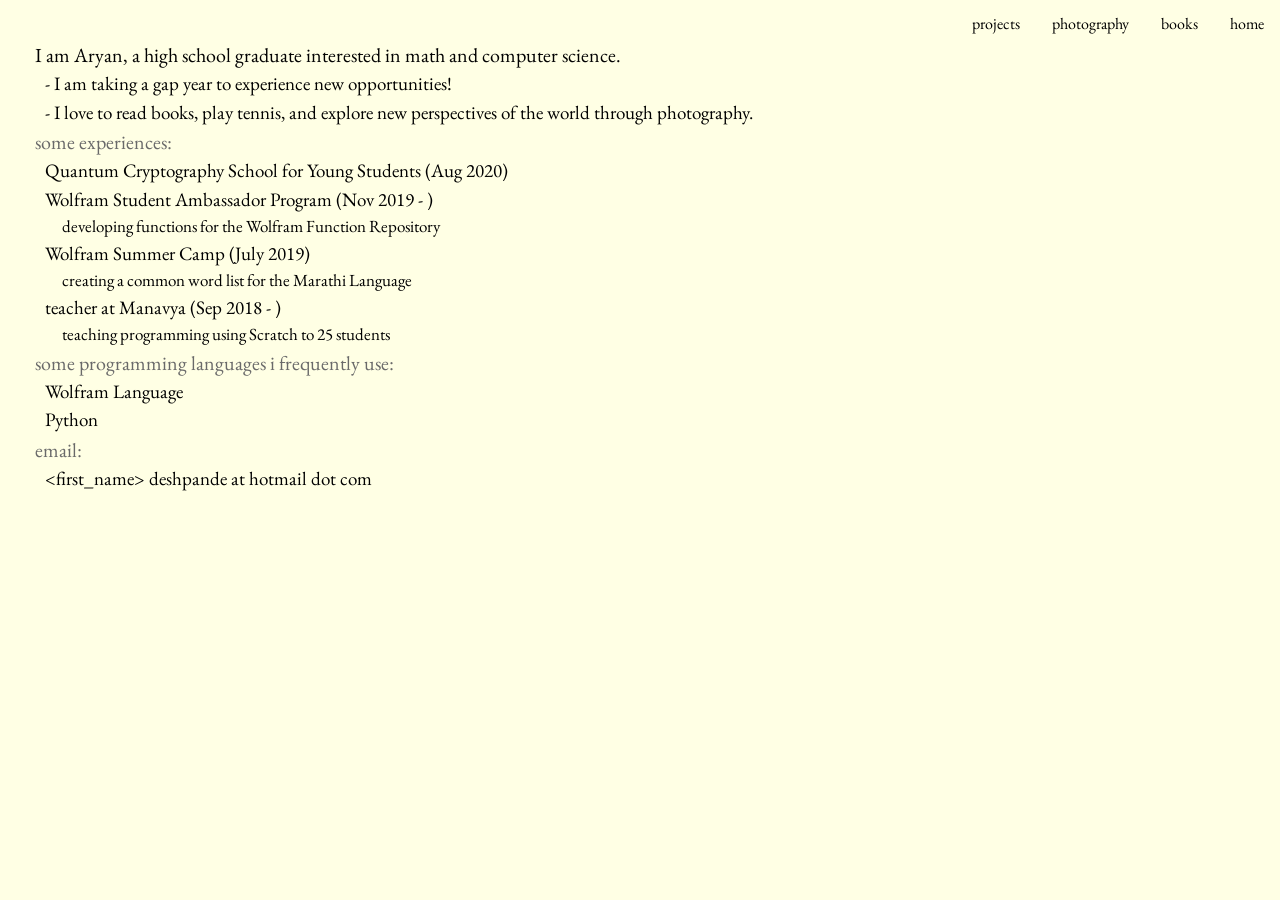
==== pages/about.html @ e217409f "final code" ====
<!DOCTYPE html>
<html lang="en">
    <head>
        <meta charset="UTF-8">
        <title>about</title>
        <link rel="shortcut icon" type="image/png" href="../assets/favicon.png">
        <link href="https://fonts.googleapis.com/css2?family=EB+Garamond&family=Playfair+Display&display=swap" rel="stylesheet">
        <link rel="stylesheet" href="https://stackpath.bootstrapcdn.com/bootstrap/4.5.0/css/bootstrap.min.css" integrity="sha384-9aIt2nRpC12Uk9gS9baDl411NQApFmC26EwAOH8WgZl5MYYxFfc+NcPb1dKGj7Sk" crossorigin="anonymous">
        <link rel="stylesheet" href="../css/about.css">
    </head>
    <body>
        <div class="navbar1">
            <a href="../index.html">home</a>
            <a href="books.html">books</a>
            <a href="photography.html">photography</a>
            <a href="projects.html">projects</a> 
        </div>
        <div class="container">
            <div class="row">
                <div class="col">
                    I am Aryan, a high school graduate interested in math and computer science.
                </div>
            </div>
        <div class="f_sizes">
            <div class="row">
                <div class="col">
                    - I am taking a gap year to experience new opportunities! <br />
                    - I love to read books, play tennis, and explore new perspectives of the world through photography.
                </div>
            </div>
        </div>
        <div class="diff_heading">
            <div class="row">
                <div class="col">
                    some experiences:
                </div>
            </div>
        </div>
            <div class="f_sizes">
                <div class="row">
                    <div class="col">
                        <a class="hover" href="https://uwaterloo.ca/institute-for-quantum-computing/programs/qcsys">Quantum Cryptography School for Young Students</a> (Aug 2020) <br />
                        <a class="hover" href="https://www.wolfram.com/company/careers/ambassador/">Wolfram Student Ambassador Program</a> (Nov 2019 - ) <br />
                    <div class="f_sizes_4">
                        developing functions for the <a class="hover" href="https://resources.wolframcloud.com/FunctionRepository/">Wolfram Function Repository</a> <br />
                    </div>  
                        <a class="hover" href='https://education.wolfram.com/summer/camp/'>Wolfram Summer Camp</a> (July 2019) <br />
                    <div class="f_sizes_4">    
                        creating a common word list for the Marathi Language <br />
                    </div>
                        teacher at <a class="hover" href="https://manavya.org/">Manavya </a>(Sep 2018 - ) <br />
                    <div class="f_sizes_4">   
                        teaching programming using <a class="hover" href="https://scratch.mit.edu/">Scratch</a> to 25 students
                    </div> 
                    </div>
                </div>
            </div>
        <div class="diff_heading">
            <div class="row">
                <div class="col">
                    some programming languages i frequently use:
                </div>
            </div>
        </div>
    <div class="f_sizes">
        <div class="row">
            <div class="col">
                <a class="hover" href="https://www.wolfram.com/language/">Wolfram Language </a> <br />
                <a class="hover" href="https://www.python.org/">Python</a>
            </div>
        </div>
    </div>
    <div class="diff_heading">
        <div class="row">
            <div class="col">
                email:
            </div>
        </div>
    </div>
    <div class="f_sizes">
        <div class="row">
            <div class="col">
                &lt;first_name&gt; deshpande at hotmail dot com
            </div>
        </div>
    </div>
        </div>
    </body>
</html>
---- css/about.css ----
body {
  background: #ffffe4;
  font-family: 'EB Garamond', serif;
  color: #fff;
  line-height: 1.3;
  -webkit-font-smoothing: antialiased;
}

/* The navigation bar */
.navbar1 {
  font-family: 'EB Garamond', serif;
  overflow: hidden;
  background-color: rgba(0,0,0,0);
  position: absolute; /* Set the navbar to fixed position */
  top: 0; /* Position the navbar at the top of the page */
  width: 100%; /* Full width */
}

/* Links inside the navbar */
.navbar1 a {
  float: right;
  display: block;
  color: #000000;
  text-align: center;
  padding: 14px 16px;
  text-decoration: none;
}

/* Change background on mouse-over */
.navbar1 a:hover {
  text-decoration: underline;
  color: black;
}

::selection {
  color: #fffff8;
  background: rgba(0, 0, 0, 0.85);
}

.container{
  margin: 2em;
  color: black;
  font-size: 20px;
  font-weight: 120;
  line-height: 1.5;
  font-family: 'EB Garamond', serif;
  margin-left: 1em;
}

.f_sizes {
  font-family: 'EB Garamond', serif;
  font-size: 19px;
  margin-left: 0.5em;
}

a.hover {
  color: black;
  text-decoration: none;
}

a.hover:hover {
  text-decoration: underline;
}

.f_sizes_1 {
  font-family: 'EB Garamond', serif;
  font-size: 18px;
  margin-left: 0.5em;
}

.diff_heading {
  color: #696969
}

.f_sizes_3 {
  font-family: 'EB Garamond', serif;
  font-size: 20px;
  margin-left: 0.5em;
}

.f_sizes_4 {
  font-family: 'EB Garamond', serif;
  font-size: 17px;
  margin-left: 1em;
}
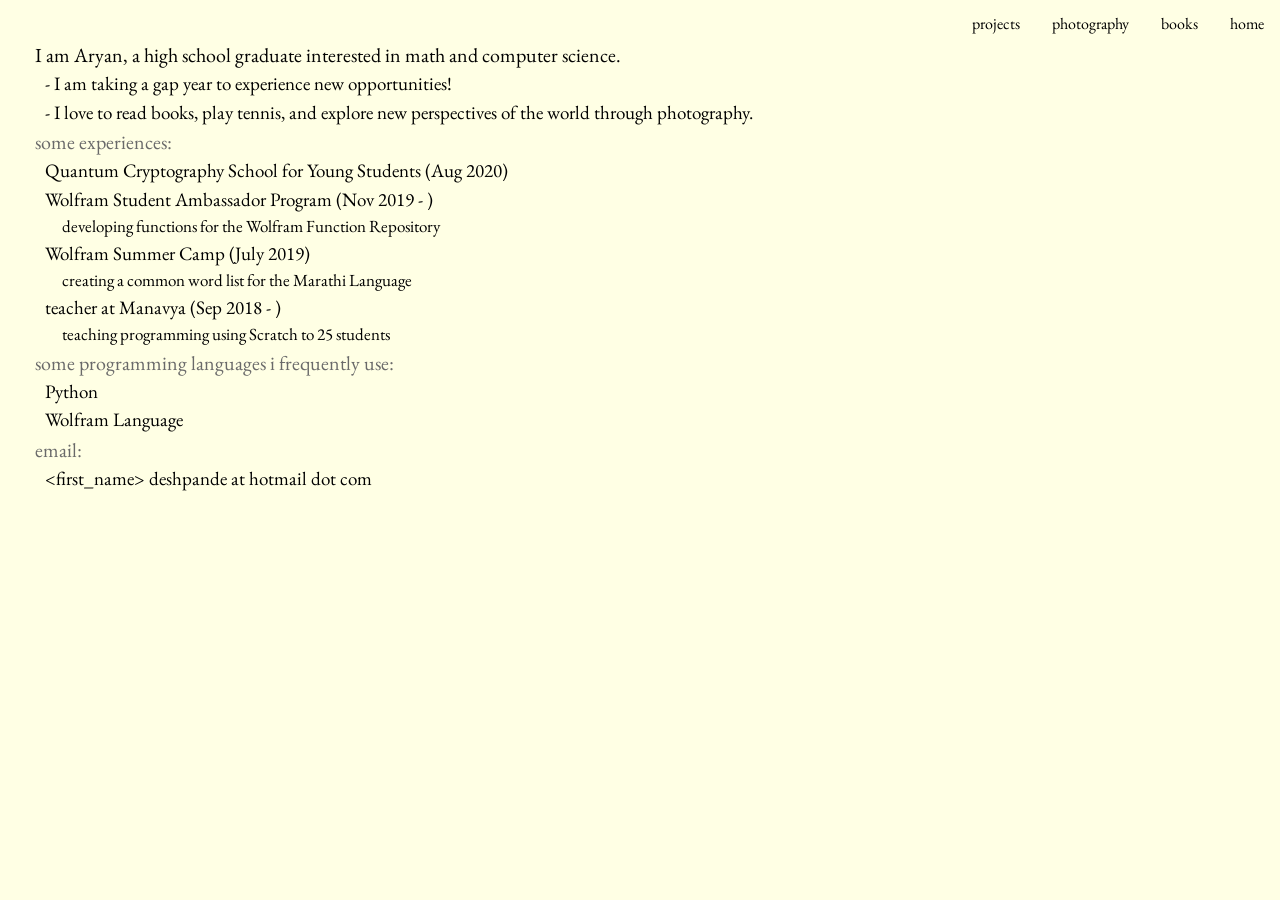
==== commit 07a89a77: "update" ====
--- a/pages/about.html
+++ b/pages/about.html
@@ -65,8 +65,8 @@
     <div class="f_sizes">
         <div class="row">
             <div class="col">
-                <a class="hover" href="https://www.wolfram.com/language/">Wolfram Language </a> <br />
-                <a class="hover" href="https://www.python.org/">Python</a>
+                <a class="hover" href="https://www.python.org/">Python</a> <br />
+                <a class="hover" href="https://www.wolfram.com/language/">Wolfram Language </a> 
             </div>
         </div>
     </div>
